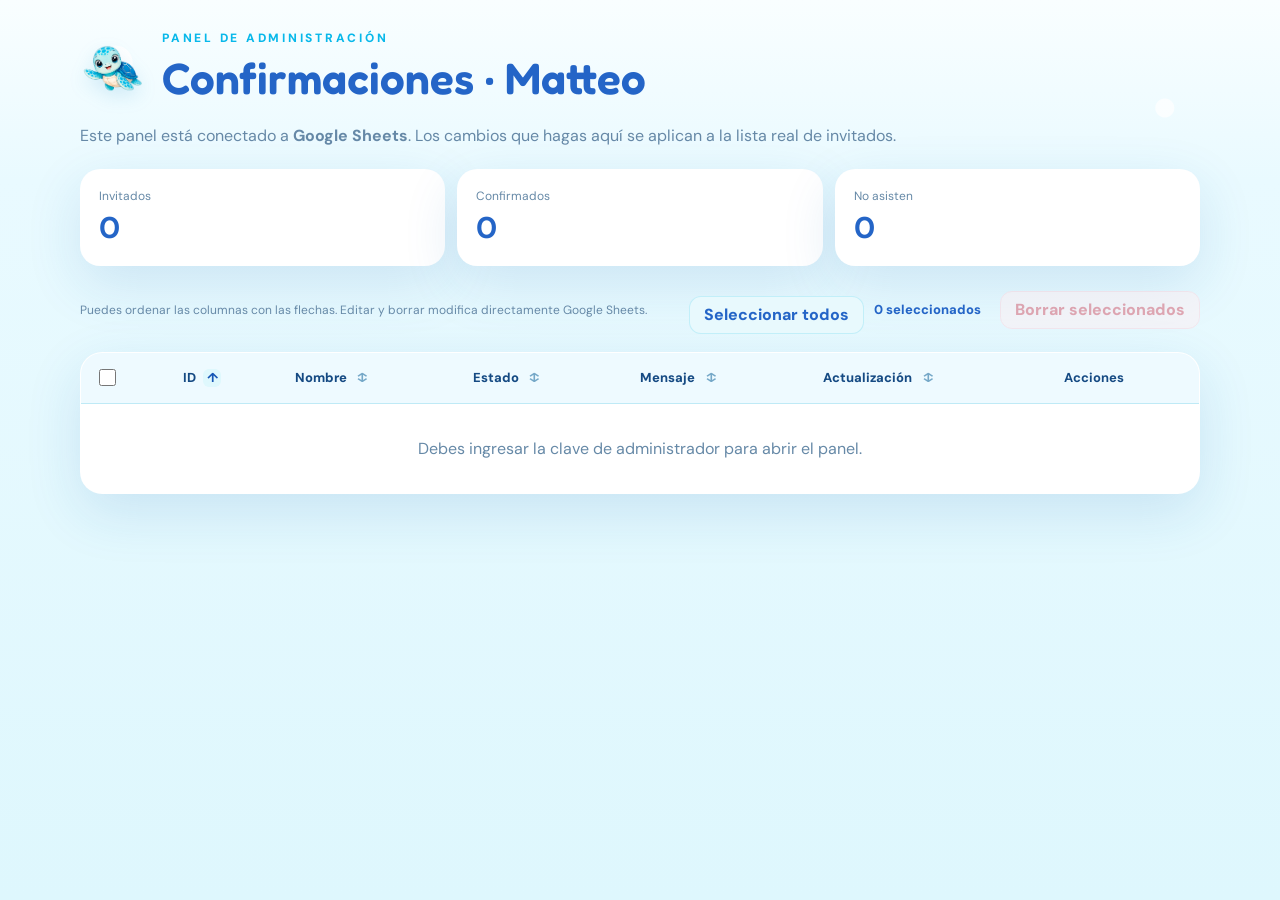
==== admin.html @ 7f7ce2e1 "Add files via upload" ====
<!doctype html>
<html lang="es">
<head>
  <meta charset="utf-8" />
  <meta name="viewport" content="width=device-width,initial-scale=1" />
  <meta name="theme-color" content="#def7fd" />
  <title>Panel RSVP | Matteo</title>
  <link rel="preconnect" href="https://fonts.googleapis.com">
  <link rel="preconnect" href="https://fonts.gstatic.com" crossorigin>
  <link href="https://fonts.googleapis.com/css2?family=DM+Sans:wght@400;500;600;700;800&family=Fredoka:wght@500;600&display=swap" rel="stylesheet">
  <link rel="stylesheet" href="css/styles.css" />
</head>
<body>
  <main class="admin-shell">
    <header class="admin-head">
      <div class="admin-brand">
        <img src="img/tortuga-matteo.png" alt="Tortuguita de Matteo" />
        <div>
          <p class="eyebrow">Panel de administración</p>
          <h1>Confirmaciones · Matteo</h1>
        </div>
      </div>
    </header>

    <p class="muted">Este panel está conectado a <strong>Google Sheets</strong>. Los cambios que hagas aquí se aplican a la lista real de invitados.</p>

    <div class="stats">
      <div class="stat"><span>Invitados</span><strong id="statInvites">0</strong></div>
      <div class="stat"><span>Confirmados</span><strong id="statConfirmed">0</strong></div>
      <div class="stat"><span>No asisten</span><strong id="statNo">0</strong></div>
    </div>

    <div class="toolbar">
      <div class="toolbar-left">
        <span class="hint">Puedes ordenar las columnas con las flechas. Editar y borrar modifica directamente Google Sheets.</span>
      </div>
      <div class="toolbar-right">
        <button class="btn btn-ghost btn-compact" id="selectAllBtn" type="button">Seleccionar todos</button>
        <span class="selection-count" id="selectionCount">0 seleccionados</span>
        <button class="btn btn-danger-soft btn-compact" id="deleteSelected" type="button" disabled>Borrar seleccionados</button>
      </div>
    </div>

    <div class="table-wrap">
      <table>
        <thead>
          <tr>
            <th><input class="check" type="checkbox" id="selectAll" aria-label="Seleccionar todos"></th>
            <th><button class="sort-btn" type="button" data-sort="id" aria-label="Ordenar por ID">ID <span class="sort-arrows" aria-hidden="true">↕</span></button></th>
            <th><button class="sort-btn" type="button" data-sort="name" aria-label="Ordenar por nombre">Nombre <span class="sort-arrows" aria-hidden="true">↕</span></button></th>
            <th><button class="sort-btn" type="button" data-sort="status" aria-label="Ordenar por estado">Estado <span class="sort-arrows" aria-hidden="true">↕</span></button></th>
            <th><button class="sort-btn" type="button" data-sort="note" aria-label="Ordenar por mensaje">Mensaje <span class="sort-arrows" aria-hidden="true">↕</span></button></th>
            <th><button class="sort-btn" type="button" data-sort="updatedAt" aria-label="Ordenar por actualización">Actualización <span class="sort-arrows" aria-hidden="true">↕</span></button></th>
            <th>Acciones</th>
          </tr>
        </thead>
        <tbody id="guestRows"></tbody>
      </table>
      <div id="emptyState" class="empty-state hidden">No hay invitados para mostrar.</div>
    </div>
  </main>

  <div class="modal-backdrop hidden" id="editModal" role="dialog" aria-modal="true" aria-labelledby="editTitle">
    <div class="modal-card">
      <p class="eyebrow small">Editar invitado</p>
      <h2 id="editTitle">Modificar registro</h2>
      <form id="editForm">
        <div class="modal-fields">
          <label>
            Nombre
            <input type="text" id="editName" required />
          </label>
          <label>
            Estado
            <select id="editStatus">
              <option value="Pendiente">Pendiente</option>
              <option value="Confirmado">Confirmado</option>
              <option value="No asiste">No asiste</option>
            </select>
          </label>
          <label>
            Mensaje
            <textarea id="editNote" rows="3" maxlength="180" placeholder="Mensaje opcional"></textarea>
          </label>
        </div>
        <div class="modal-actions">
          <button class="btn btn-ghost" type="button" data-close-modal>Cancelar</button>
          <button class="btn btn-primary" type="submit">Guardar cambios</button>
        </div>
      </form>
    </div>
  </div>

  <div class="modal-backdrop hidden" id="deleteModal" role="dialog" aria-modal="true" aria-labelledby="deleteTitle">
    <div class="modal-card">
      <p class="eyebrow small">Confirmar borrado</p>
      <h2 id="deleteTitle">¿Seguro?</h2>
      <p id="deleteText"></p>
      <div class="modal-warning">Esta acción no se ejecutará hasta que presiones el botón rojo de confirmación.</div>
      <div class="modal-actions">
        <button class="btn btn-ghost" type="button" data-close-modal>Cancelar</button>
        <button class="btn btn-danger" id="confirmDelete" type="button">Sí, borrar</button>
      </div>
    </div>
  </div>

  <script src="js/config.js"></script>
  <script src="js/admin.js"></script>
</body>
</html>
---- css/styles.css ----
:root {
  --bg: #def7fd;
  --bg-soft: #effcff;
  --surface: rgba(255, 255, 255, .94);
  --surface-strong: #ffffff;
  --ink: #205ca8;
  --ink-dark: #154a83;
  --muted: #6689a7;
  --primary: #08b8ea;
  --primary-2: #16d0ee;
  --primary-dark: #2465c7;
  --primary-deep: #1556b5;
  --line: #bfeaf6;
  --soft-blue: #e8f9fd;
  --danger: #d95668;
  --danger-soft: #fff0f3;
  --success: #12a989;
  --shadow: 0 18px 55px rgba(26, 103, 178, .14);
  --shadow-soft: 0 10px 30px rgba(26, 103, 178, .10);
  --radius: 28px;
}

* { box-sizing: border-box; }
html { scroll-behavior: smooth; }
body {
  margin: 0;
  min-height: 100vh;
  font-family: "DM Sans", system-ui, sans-serif;
  color: var(--ink-dark);
  background:
    radial-gradient(circle at 9% 7%, rgba(255,255,255,.9) 0 17px, transparent 18px),
    radial-gradient(circle at 91% 12%, rgba(255,255,255,.72) 0 9px, transparent 10px),
    radial-gradient(circle at 15% 52%, rgba(255,255,255,.6) 0 6px, transparent 7px),
    linear-gradient(180deg, #f9feff 0%, #e9faff 20%, var(--bg) 100%);
}

button, input, textarea, select { font: inherit; }
button { cursor: pointer; }

.page-shell {
  position: relative;
  width: min(720px, calc(100% - 28px));
  margin: 0 auto;
  padding: 36px 0 34px;
}

.bubbles span {
  position: fixed;
  border-radius: 999px;
  border: 1.5px solid rgba(0, 173, 235, .38);
  background: rgba(255,255,255,.33);
  box-shadow: inset 0 0 8px rgba(255,255,255,.72);
  pointer-events: none;
}
.bubbles span:nth-child(1){width:23px;height:23px;left:6%;top:12%;}
.bubbles span:nth-child(2){width:13px;height:13px;right:8%;top:14%;}
.bubbles span:nth-child(3){width:18px;height:18px;right:5%;top:58%;}
.bubbles span:nth-child(4){width:9px;height:9px;left:11%;top:63%;}
.bubbles span:nth-child(5){width:14px;height:14px;left:15%;bottom:6%;}

.hero { text-align: center; padding: 5px 18px 25px; }
.turtle {
  width: 156px;
  min-height: 120px;
  margin: 0 auto 4px;
  display: grid;
  place-items: center;
  filter: drop-shadow(0 12px 16px rgba(14, 137, 195, .14));
}
.turtle img {
  display: block;
  width: 100%;
  height: auto;
  object-fit: contain;
}
.eyebrow {
  margin: 0 0 5px;
  text-transform: uppercase;
  letter-spacing: .23em;
  font-size: 12px;
  font-weight: 800;
  color: var(--primary);
}
.eyebrow.small { font-size: 10px; }
.hero h1, .card h2, .admin-shell h1, .modal-card h2 {
  font-family: "Fredoka", sans-serif;
  font-weight: 600;
}
.hero h1 {
  margin: 0;
  color: var(--primary-dark);
  font-size: clamp(38px, 9vw, 58px);
  line-height: 1;
  letter-spacing: -.03em;
}
.subtitle { margin: 11px 0 16px; color: var(--muted); }
.event-pill {
  display: inline-flex;
  padding: 10px 18px;
  border-radius: 999px;
  color: var(--primary-dark);
  background: rgba(255,255,255,.85);
  border: 1px solid rgba(117,213,240,.55);
  box-shadow: var(--shadow-soft);
  font-size: 13px;
  font-weight: 700;
}

.card {
  position: relative;
  margin: 18px 0;
  padding: 30px;
  border-radius: var(--radius);
  background: var(--surface);
  border: 1px solid rgba(255,255,255,.98);
  backdrop-filter: blur(14px);
  box-shadow: var(--shadow);
  z-index: 2;
}
.card h2 { margin: 0 0 8px; color: var(--primary-dark); font-size: 29px; }
.muted { color: var(--muted); line-height: 1.55; }
.step-badge {
  position: absolute;
  top: 24px;
  right: 24px;
  width: 34px;
  height: 34px;
  display: grid;
  place-items: center;
  border-radius: 50%;
  font-weight: 800;
  color: white;
  background: linear-gradient(135deg, var(--primary-2), var(--primary));
  box-shadow: 0 8px 18px rgba(0, 180, 235, .20);
}

form { margin-top: 24px; }
label, legend { font-size: 13px; font-weight: 700; color: var(--ink-dark); }
.input-wrap { position: relative; margin: 8px 0 16px; }
.input-icon { position: absolute; left: 16px; top: 50%; transform: translateY(-50%); color: var(--primary); }
input[type="text"], textarea, select {
  width: 100%;
  border: 1px solid var(--line);
  background: rgba(255,255,255,.96);
  color: var(--ink-dark);
  border-radius: 16px;
  outline: none;
  transition: .2s ease;
}
input[type="text"] { padding: 15px 16px 15px 44px; }
textarea { display: block; margin: 8px 0 18px; padding: 14px 16px; resize: vertical; }
select { padding: 13px 14px; }
input[type="text"]:focus, textarea:focus, select:focus {
  border-color: var(--primary);
  box-shadow: 0 0 0 4px rgba(8,184,234,.12);
}

.btn {
  width: 100%;
  min-height: 50px;
  border: 0;
  border-radius: 16px;
  font-weight: 800;
  transition: transform .15s ease, opacity .15s ease, box-shadow .15s ease, background .15s ease;
}
.btn:hover { transform: translateY(-1px); }
.btn:disabled { opacity: .5; cursor: not-allowed; transform: none; }
.btn-primary {
  display: flex;
  justify-content: center;
  gap: 12px;
  align-items: center;
  color: white;
  background: linear-gradient(135deg, var(--primary-2), var(--primary));
  box-shadow: 0 10px 24px rgba(0, 177, 232, .24);
}
.btn-primary:hover { box-shadow: 0 12px 28px rgba(0, 177, 232, .30); }
.btn-ghost { margin-top: 10px; color: var(--primary-dark); background: var(--soft-blue); border: 1px solid rgba(125,218,241,.36); }
.btn-danger { color: white; background: var(--danger); }
.btn-danger-soft { color: var(--danger); background: var(--danger-soft); border: 1px solid #ffd4dc; }
.btn-compact { width: auto; min-height: 38px; padding: 0 14px; border-radius: 12px; }

.message { margin-top: 16px; padding: 13px 15px; border-radius: 14px; font-size: 13px; line-height: 1.45; }
.message.error { color: #a04455; background: #fff2f4; border: 1px solid #ffd5dc; }
.message.info { color: var(--primary-deep); background: #edfaff; border: 1px solid #c9eff8; }

.invite-summary {
  display: grid;
  grid-template-columns: 1fr 1fr;
  gap: 12px;
  margin: 22px 0 8px;
}
.invite-summary > div {
  padding: 16px;
  background: #f2fbfe;
  border-radius: 16px;
  border: 1px solid var(--line);
}
.summary-label { display: block; margin-bottom: 5px; color: var(--muted); font-size: 11px; }
.invite-summary strong { color: var(--primary-dark); font-size: 18px; }

fieldset { padding: 0; margin: 24px 0 18px; border: 0; }
legend { margin-bottom: 10px; }
.choice-grid { display: grid; grid-template-columns: 1fr 1fr; gap: 12px; }
.choice { position: relative; }
.choice input { position: absolute; opacity: 0; pointer-events: none; }
.choice-card {
  display: flex;
  min-height: 142px;
  flex-direction: column;
  align-items: center;
  justify-content: center;
  text-align: center;
  gap: 4px;
  padding: 16px;
  border-radius: 18px;
  border: 1px solid var(--line);
  background: #fff;
  transition: .2s ease;
}
.choice-card:hover { border-color: #7fdcf2; transform: translateY(-2px); box-shadow: var(--shadow-soft); }
.choice input:checked + .choice-card {
  border-color: var(--primary);
  background: #ecfbff;
  box-shadow: 0 0 0 4px rgba(8,184,234,.11);
}
.choice-emoji { font-size: 27px; margin-bottom: 4px; }
.choice-card strong { color: var(--primary-dark); }
.choice-card small { color: var(--muted); font-weight: 500; }

.success-card { text-align: center; }
.success-icon {
  width: 70px;
  height: 70px;
  display: grid;
  place-items: center;
  margin: 0 auto 18px;
  border-radius: 50%;
  color: #fff;
  background: linear-gradient(135deg,var(--primary-2),var(--primary));
  font-size: 32px;
  box-shadow: 0 12px 28px rgba(0,177,232,.26);
}
footer { position: relative; z-index: 0; display: flex; justify-content: center; align-items: center; gap: 8px; padding: 16px; color: var(--muted); font-size: 12px; }
.tiny-turtle { width: 30px; height: 24px; object-fit: contain; filter: drop-shadow(0 4px 5px rgba(20,100,180,.12)); }
.hidden { display: none !important; }

/* Búsqueda por proximidad */
.search-combobox { position: relative; }
.search-combobox .input-wrap { margin-bottom: 16px; }
.suggestions {
  position: absolute;
  z-index: 20;
  left: 0;
  right: 0;
  top: calc(100% - 12px);
  padding: 7px;
  background: #ffffff;
  border: 1px solid var(--line);
  border-radius: 16px;
  box-shadow: 0 18px 40px rgba(26,103,178,.17);
  overflow: hidden;
}
.suggestion-item {
  width: 100%;
  display: flex;
  align-items: center;
  gap: 10px;
  padding: 11px 12px;
  border: 0;
  border-radius: 11px;
  background: transparent;
  color: var(--ink-dark);
  text-align: left;
  font-weight: 700;
}
.suggestion-item:hover,
.suggestion-item:focus-visible { background: #eafaff; outline: none; }
.suggestion-icon { color: var(--primary); }
.invite-summary.single { grid-template-columns: 1fr; }

/* Panel admin */
.admin-shell { width: min(1120px, calc(100% - 24px)); margin: 0 auto; padding: 30px 0 42px; }
.admin-head { display: flex; align-items: center; justify-content: space-between; gap: 20px; margin-bottom: 16px; }
.admin-brand { display: flex; align-items: center; gap: 14px; }
.admin-brand img { width: 68px; height: 55px; object-fit: contain; filter: drop-shadow(0 7px 9px rgba(14,137,195,.14)); }
.admin-shell h1 { margin: 2px 0 4px; color: var(--primary-dark); font-size: clamp(30px, 5vw, 44px); }
.admin-shell .muted { margin-top: 0; }
.stats { display:grid; grid-template-columns:repeat(3,1fr); gap:12px; margin:20px 0; }
.stat { padding:18px; border-radius:20px; background:#fff; border:1px solid rgba(255,255,255,.98); box-shadow:var(--shadow); }
.stat span { display:block; color:var(--muted); font-size:12px; }
.stat strong { display:block; margin-top:4px; color:var(--primary-dark); font-size:30px; }
.toolbar { display:flex; justify-content:space-between; gap:12px; align-items:center; margin:12px 0 18px; }
.toolbar-left, .toolbar-right { display:flex; align-items:center; gap:10px; flex-wrap:wrap; }
.hint { font-size:12px; color:var(--muted); }
.selection-count { min-width:116px; color:var(--primary-dark); font-size:13px; font-weight:800; }
.table-wrap { overflow:auto; background:#fff; border-radius:22px; border:1px solid rgba(255,255,255,.98); box-shadow:var(--shadow); }
table { width:100%; border-collapse:collapse; min-width:790px; }
th,td { padding:13px 14px; border-bottom:1px solid var(--line); text-align:left; font-size:13px; vertical-align:middle; }
th { position:sticky; top:0; z-index:2; color:var(--ink-dark); background:#eefaff; }
.sort-btn {
  display:inline-flex;
  align-items:center;
  gap:7px;
  width:100%;
  padding:0;
  border:0;
  background:transparent;
  color:inherit;
  font:inherit;
  font-weight:800;
  text-align:left;
  cursor:pointer;
}
.sort-btn:hover, .sort-btn:focus-visible { color:var(--primary-dark); outline:none; }
.sort-arrows {
  display:inline-grid;
  place-items:center;
  min-width:18px;
  height:18px;
  border-radius:6px;
  color:#75a8c8;
  font-size:13px;
  line-height:1;
  transition:.18s ease;
}
.sort-btn:hover .sort-arrows { background:#dcf6fc; color:var(--primary); }
.sort-btn.is-active .sort-arrows { background:#dff8fd; color:var(--primary-deep); }
tbody tr:hover { background:#fbfeff; }
tbody tr:last-child td { border-bottom:0; }
.status { font-weight:800; }
.status-badge { display:inline-flex; align-items:center; min-height:28px; padding:5px 10px; border-radius:999px; font-size:11px; font-weight:800; }
.status-badge.pending { color:#6e7e91; background:#f1f5f8; }
.status-badge.confirmed { color:#067d69; background:#e6faf5; }
.status-badge.no { color:#a04b5b; background:#fff0f3; }
.row-actions { display:flex; gap:7px; white-space:nowrap; }
.icon-btn { min-width:36px; min-height:34px; padding:0 10px; border-radius:10px; border:1px solid var(--line); background:#f6fcfe; color:var(--primary-dark); font-weight:800; }
.icon-btn:hover { border-color:#82dff3; background:#eafaff; }
.icon-btn.delete { color:var(--danger); border-color:#ffd7df; background:#fff6f8; }
.check { width:17px; height:17px; accent-color:var(--primary); cursor:pointer; }
.empty-state { padding:34px 18px; text-align:center; color:var(--muted); }

/* Modales de administración */
.modal-backdrop {
  position: fixed;
  inset: 0;
  z-index: 100;
  display: grid;
  place-items: center;
  padding: 20px;
  background: rgba(22, 65, 105, .32);
  backdrop-filter: blur(7px);
}
.modal-card {
  width: min(520px, 100%);
  padding: 24px;
  border-radius: 24px;
  background: #fff;
  border: 1px solid rgba(255,255,255,.95);
  box-shadow: 0 28px 80px rgba(22,65,105,.28);
}
.modal-card h2 { margin:0 0 8px; color:var(--primary-dark); font-size:28px; }
.modal-card p { color:var(--muted); line-height:1.55; }
.modal-fields { display:grid; gap:14px; margin:20px 0; }
.modal-fields label { display:grid; gap:7px; }
.modal-fields input[type="text"] { padding:13px 14px; }
.modal-actions { display:flex; justify-content:flex-end; gap:10px; margin-top:18px; }
.modal-actions .btn { width:auto; min-width:120px; padding:0 16px; }
.modal-warning { padding:12px 14px; border-radius:14px; color:#974556; background:var(--danger-soft); border:1px solid #ffd5dd; font-size:13px; }

@media (max-width: 700px) {
  .admin-head { align-items:flex-start; }
  .admin-brand img { width:58px; height:48px; }
  .stats { grid-template-columns:1fr; }
  .toolbar { align-items:stretch; flex-direction:column; }
  .toolbar-left, .toolbar-right { width:100%; }
  .toolbar-right .btn { flex:1; }
}

@media (max-width: 560px) {
  .page-shell { width: min(100% - 18px, 720px); padding-top: 24px; }
  .hero { padding-bottom: 18px; }
  .turtle { width: 132px; min-height: 100px; }
  .card { padding: 24px 18px; border-radius: 24px; }
  .step-badge { top: 18px; right: 18px; }
  .choice-grid { grid-template-columns: 1fr; }
  .choice-card { min-height: 110px; }
  .invite-summary { grid-template-columns: 1fr; }
  .modal-actions { flex-direction:column-reverse; }
  .modal-actions .btn { width:100%; }
}
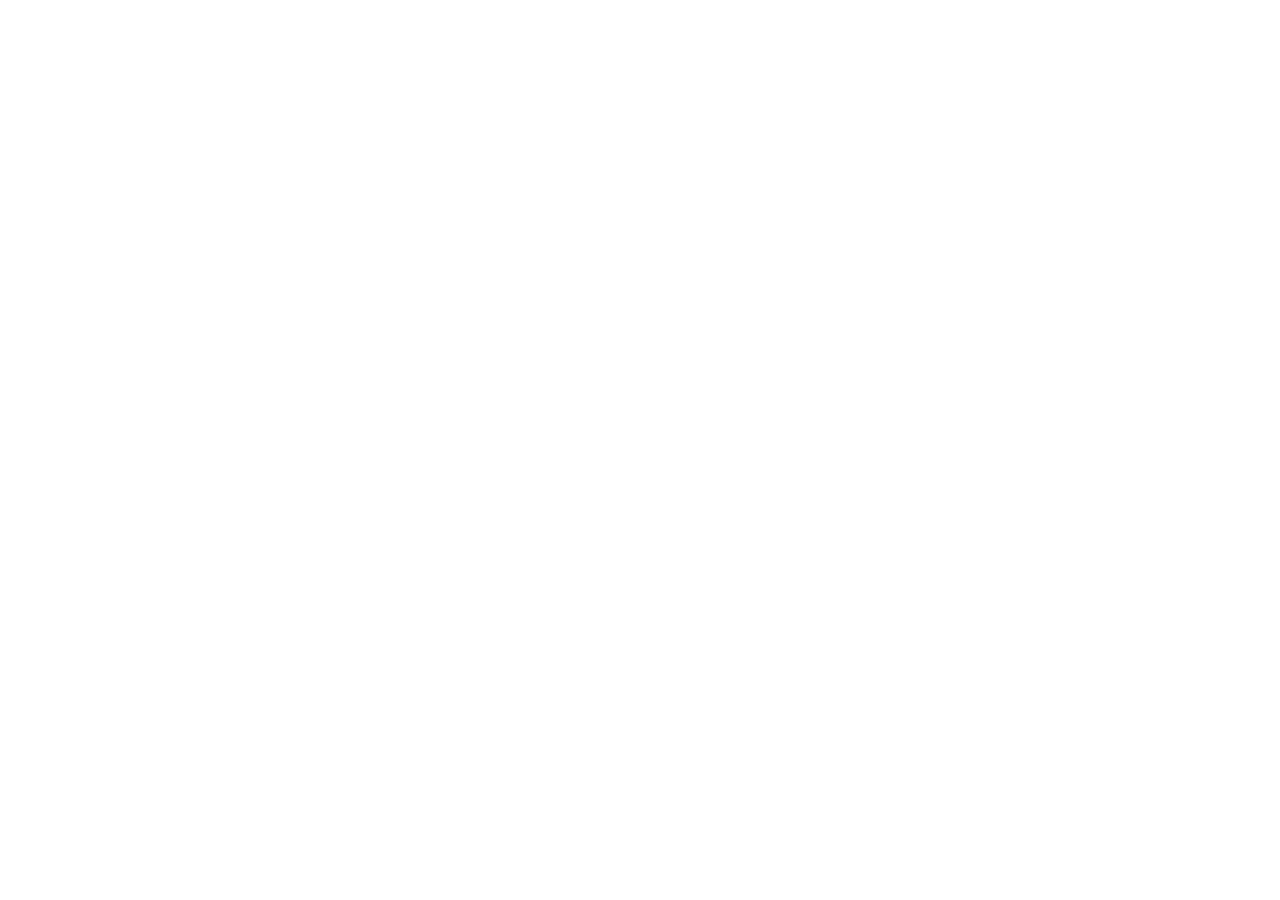
==== commit fc8a8a24: "Add files via upload" ====
--- a/admin.html
+++ b/admin.html
@@ -1,110 +1 @@
-<!doctype html>
-<html lang="es">
-<head>
-  <meta charset="utf-8" />
-  <meta name="viewport" content="width=device-width,initial-scale=1" />
-  <meta name="theme-color" content="#def7fd" />
-  <title>Panel RSVP | Matteo</title>
-  <link rel="preconnect" href="https://fonts.googleapis.com">
-  <link rel="preconnect" href="https://fonts.gstatic.com" crossorigin>
-  <link href="https://fonts.googleapis.com/css2?family=DM+Sans:wght@400;500;600;700;800&family=Fredoka:wght@500;600&display=swap" rel="stylesheet">
-  <link rel="stylesheet" href="css/styles.css" />
-</head>
-<body>
-  <main class="admin-shell">
-    <header class="admin-head">
-      <div class="admin-brand">
-        <img src="img/tortuga-matteo.png" alt="Tortuguita de Matteo" />
-        <div>
-          <p class="eyebrow">Panel de administración</p>
-          <h1>Confirmaciones · Matteo</h1>
-        </div>
-      </div>
-    </header>
-
-    <p class="muted">Este panel está conectado a <strong>Google Sheets</strong>. Los cambios que hagas aquí se aplican a la lista real de invitados.</p>
-
-    <div class="stats">
-      <div class="stat"><span>Invitados</span><strong id="statInvites">0</strong></div>
-      <div class="stat"><span>Confirmados</span><strong id="statConfirmed">0</strong></div>
-      <div class="stat"><span>No asisten</span><strong id="statNo">0</strong></div>
-    </div>
-
-    <div class="toolbar">
-      <div class="toolbar-left">
-        <span class="hint">Puedes ordenar las columnas con las flechas. Editar y borrar modifica directamente Google Sheets.</span>
-      </div>
-      <div class="toolbar-right">
-        <button class="btn btn-ghost btn-compact" id="selectAllBtn" type="button">Seleccionar todos</button>
-        <span class="selection-count" id="selectionCount">0 seleccionados</span>
-        <button class="btn btn-danger-soft btn-compact" id="deleteSelected" type="button" disabled>Borrar seleccionados</button>
-      </div>
-    </div>
-
-    <div class="table-wrap">
-      <table>
-        <thead>
-          <tr>
-            <th><input class="check" type="checkbox" id="selectAll" aria-label="Seleccionar todos"></th>
-            <th><button class="sort-btn" type="button" data-sort="id" aria-label="Ordenar por ID">ID <span class="sort-arrows" aria-hidden="true">↕</span></button></th>
-            <th><button class="sort-btn" type="button" data-sort="name" aria-label="Ordenar por nombre">Nombre <span class="sort-arrows" aria-hidden="true">↕</span></button></th>
-            <th><button class="sort-btn" type="button" data-sort="status" aria-label="Ordenar por estado">Estado <span class="sort-arrows" aria-hidden="true">↕</span></button></th>
-            <th><button class="sort-btn" type="button" data-sort="note" aria-label="Ordenar por mensaje">Mensaje <span class="sort-arrows" aria-hidden="true">↕</span></button></th>
-            <th><button class="sort-btn" type="button" data-sort="updatedAt" aria-label="Ordenar por actualización">Actualización <span class="sort-arrows" aria-hidden="true">↕</span></button></th>
-            <th>Acciones</th>
-          </tr>
-        </thead>
-        <tbody id="guestRows"></tbody>
-      </table>
-      <div id="emptyState" class="empty-state hidden">No hay invitados para mostrar.</div>
-    </div>
-  </main>
-
-  <div class="modal-backdrop hidden" id="editModal" role="dialog" aria-modal="true" aria-labelledby="editTitle">
-    <div class="modal-card">
-      <p class="eyebrow small">Editar invitado</p>
-      <h2 id="editTitle">Modificar registro</h2>
-      <form id="editForm">
-        <div class="modal-fields">
-          <label>
-            Nombre
-            <input type="text" id="editName" required />
-          </label>
-          <label>
-            Estado
-            <select id="editStatus">
-              <option value="Pendiente">Pendiente</option>
-              <option value="Confirmado">Confirmado</option>
-              <option value="No asiste">No asiste</option>
-            </select>
-          </label>
-          <label>
-            Mensaje
-            <textarea id="editNote" rows="3" maxlength="180" placeholder="Mensaje opcional"></textarea>
-          </label>
-        </div>
-        <div class="modal-actions">
-          <button class="btn btn-ghost" type="button" data-close-modal>Cancelar</button>
-          <button class="btn btn-primary" type="submit">Guardar cambios</button>
-        </div>
-      </form>
-    </div>
-  </div>
-
-  <div class="modal-backdrop hidden" id="deleteModal" role="dialog" aria-modal="true" aria-labelledby="deleteTitle">
-    <div class="modal-card">
-      <p class="eyebrow small">Confirmar borrado</p>
-      <h2 id="deleteTitle">¿Seguro?</h2>
-      <p id="deleteText"></p>
-      <div class="modal-warning">Esta acción no se ejecutará hasta que presiones el botón rojo de confirmación.</div>
-      <div class="modal-actions">
-        <button class="btn btn-ghost" type="button" data-close-modal>Cancelar</button>
-        <button class="btn btn-danger" id="confirmDelete" type="button">Sí, borrar</button>
-      </div>
-    </div>
-  </div>
-
-  <script src="js/config.js"></script>
-  <script src="js/admin.js"></script>
-</body>
-</html>
+<!doctype html><html lang="es"><head><meta charset="utf-8"><meta name="viewport" content="width=device-width,initial-scale=1"><title>Panel Matteo</title><meta http-equiv="refresh" content="0;url=https://script.google.com/macros/s/AKfycbwygK-o5YfHBfH8tjydOkzRGXcKUEx5LTFboBU5mRSY8SdS4y4xibLxO3G3W8_rhRfP/exec?page=admin"><script>location.replace('https://script.google.com/macros/s/AKfycbwygK-o5YfHBfH8tjydOkzRGXcKUEx5LTFboBU5mRSY8SdS4y4xibLxO3G3W8_rhRfP/exec?page=admin');</script></head><body><p>Abriendo panel…</p></body></html>
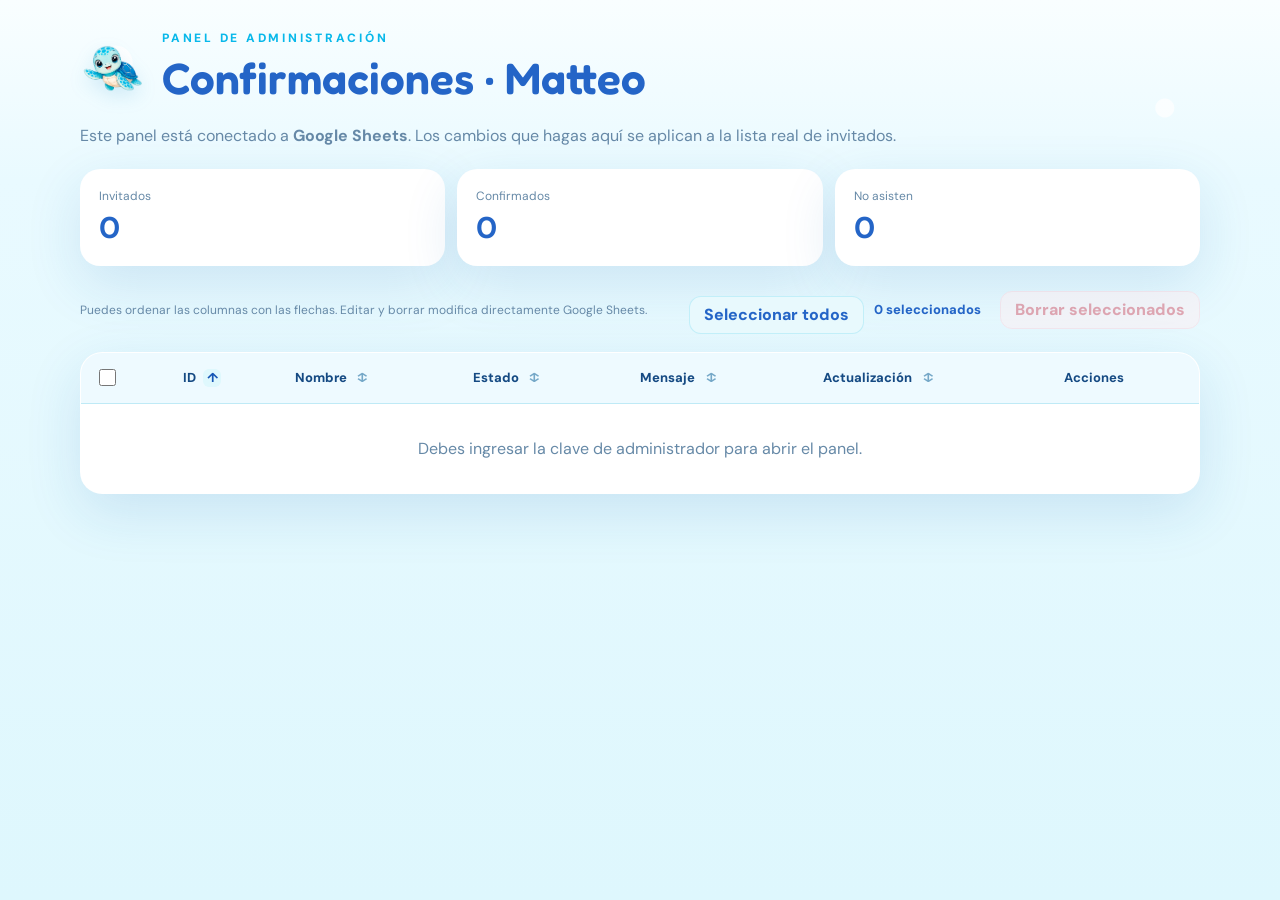
==== commit 5c5c004c: "Add files via upload" ====
--- a/admin.html
+++ b/admin.html
@@ -1 +1,110 @@
-<!doctype html><html lang="es"><head><meta charset="utf-8"><meta name="viewport" content="width=device-width,initial-scale=1"><title>Panel Matteo</title><meta http-equiv="refresh" content="0;url=https://script.google.com/macros/s/AKfycbwygK-o5YfHBfH8tjydOkzRGXcKUEx5LTFboBU5mRSY8SdS4y4xibLxO3G3W8_rhRfP/exec?page=admin"><script>location.replace('https://script.google.com/macros/s/AKfycbwygK-o5YfHBfH8tjydOkzRGXcKUEx5LTFboBU5mRSY8SdS4y4xibLxO3G3W8_rhRfP/exec?page=admin');</script></head><body><p>Abriendo panel…</p></body></html>+<!doctype html>
+<html lang="es">
+<head>
+  <meta charset="utf-8" />
+  <meta name="viewport" content="width=device-width,initial-scale=1" />
+  <meta name="theme-color" content="#def7fd" />
+  <title>Panel RSVP | Matteo</title>
+  <link rel="preconnect" href="https://fonts.googleapis.com">
+  <link rel="preconnect" href="https://fonts.gstatic.com" crossorigin>
+  <link href="https://fonts.googleapis.com/css2?family=DM+Sans:wght@400;500;600;700;800&family=Fredoka:wght@500;600&display=swap" rel="stylesheet">
+  <link rel="stylesheet" href="css/styles.css" />
+</head>
+<body>
+  <main class="admin-shell">
+    <header class="admin-head">
+      <div class="admin-brand">
+        <img src="img/tortuga-matteo.png" alt="Tortuguita de Matteo" />
+        <div>
+          <p class="eyebrow">Panel de administración</p>
+          <h1>Confirmaciones · Matteo</h1>
+        </div>
+      </div>
+    </header>
+
+    <p class="muted">Este panel está conectado a <strong>Google Sheets</strong>. Los cambios que hagas aquí se aplican a la lista real de invitados.</p>
+
+    <div class="stats">
+      <div class="stat"><span>Invitados</span><strong id="statInvites">0</strong></div>
+      <div class="stat"><span>Confirmados</span><strong id="statConfirmed">0</strong></div>
+      <div class="stat"><span>No asisten</span><strong id="statNo">0</strong></div>
+    </div>
+
+    <div class="toolbar">
+      <div class="toolbar-left">
+        <span class="hint">Puedes ordenar las columnas con las flechas. Editar y borrar modifica directamente Google Sheets.</span>
+      </div>
+      <div class="toolbar-right">
+        <button class="btn btn-ghost btn-compact" id="selectAllBtn" type="button">Seleccionar todos</button>
+        <span class="selection-count" id="selectionCount">0 seleccionados</span>
+        <button class="btn btn-danger-soft btn-compact" id="deleteSelected" type="button" disabled>Borrar seleccionados</button>
+      </div>
+    </div>
+
+    <div class="table-wrap">
+      <table>
+        <thead>
+          <tr>
+            <th><input class="check" type="checkbox" id="selectAll" aria-label="Seleccionar todos"></th>
+            <th><button class="sort-btn" type="button" data-sort="id" aria-label="Ordenar por ID">ID <span class="sort-arrows" aria-hidden="true">↕</span></button></th>
+            <th><button class="sort-btn" type="button" data-sort="name" aria-label="Ordenar por nombre">Nombre <span class="sort-arrows" aria-hidden="true">↕</span></button></th>
+            <th><button class="sort-btn" type="button" data-sort="status" aria-label="Ordenar por estado">Estado <span class="sort-arrows" aria-hidden="true">↕</span></button></th>
+            <th><button class="sort-btn" type="button" data-sort="note" aria-label="Ordenar por mensaje">Mensaje <span class="sort-arrows" aria-hidden="true">↕</span></button></th>
+            <th><button class="sort-btn" type="button" data-sort="updatedAt" aria-label="Ordenar por actualización">Actualización <span class="sort-arrows" aria-hidden="true">↕</span></button></th>
+            <th>Acciones</th>
+          </tr>
+        </thead>
+        <tbody id="guestRows"></tbody>
+      </table>
+      <div id="emptyState" class="empty-state hidden">No hay invitados para mostrar.</div>
+    </div>
+  </main>
+
+  <div class="modal-backdrop hidden" id="editModal" role="dialog" aria-modal="true" aria-labelledby="editTitle">
+    <div class="modal-card">
+      <p class="eyebrow small">Editar invitado</p>
+      <h2 id="editTitle">Modificar registro</h2>
+      <form id="editForm">
+        <div class="modal-fields">
+          <label>
+            Nombre
+            <input type="text" id="editName" required />
+          </label>
+          <label>
+            Estado
+            <select id="editStatus">
+              <option value="Pendiente">Pendiente</option>
+              <option value="Confirmado">Confirmado</option>
+              <option value="No asiste">No asiste</option>
+            </select>
+          </label>
+          <label>
+            Mensaje
+            <textarea id="editNote" rows="3" maxlength="180" placeholder="Mensaje opcional"></textarea>
+          </label>
+        </div>
+        <div class="modal-actions">
+          <button class="btn btn-ghost" type="button" data-close-modal>Cancelar</button>
+          <button class="btn btn-primary" type="submit">Guardar cambios</button>
+        </div>
+      </form>
+    </div>
+  </div>
+
+  <div class="modal-backdrop hidden" id="deleteModal" role="dialog" aria-modal="true" aria-labelledby="deleteTitle">
+    <div class="modal-card">
+      <p class="eyebrow small">Confirmar borrado</p>
+      <h2 id="deleteTitle">¿Seguro?</h2>
+      <p id="deleteText"></p>
+      <div class="modal-warning">Esta acción no se ejecutará hasta que presiones el botón rojo de confirmación.</div>
+      <div class="modal-actions">
+        <button class="btn btn-ghost" type="button" data-close-modal>Cancelar</button>
+        <button class="btn btn-danger" id="confirmDelete" type="button">Sí, borrar</button>
+      </div>
+    </div>
+  </div>
+
+  <script src="js/config.js"></script>
+  <script src="js/admin.js"></script>
+</body>
+</html>
--- a/css/styles.css
+++ b/css/styles.css
@@ -0,0 +1,391 @@
+:root {
+  --bg: #def7fd;
+  --bg-soft: #effcff;
+  --surface: rgba(255, 255, 255, .94);
+  --surface-strong: #ffffff;
+  --ink: #205ca8;
+  --ink-dark: #154a83;
+  --muted: #6689a7;
+  --primary: #08b8ea;
+  --primary-2: #16d0ee;
+  --primary-dark: #2465c7;
+  --primary-deep: #1556b5;
+  --line: #bfeaf6;
+  --soft-blue: #e8f9fd;
+  --danger: #d95668;
+  --danger-soft: #fff0f3;
+  --success: #12a989;
+  --shadow: 0 18px 55px rgba(26, 103, 178, .14);
+  --shadow-soft: 0 10px 30px rgba(26, 103, 178, .10);
+  --radius: 28px;
+}
+
+* { box-sizing: border-box; }
+html { scroll-behavior: smooth; }
+body {
+  margin: 0;
+  min-height: 100vh;
+  font-family: "DM Sans", system-ui, sans-serif;
+  color: var(--ink-dark);
+  background:
+    radial-gradient(circle at 9% 7%, rgba(255,255,255,.9) 0 17px, transparent 18px),
+    radial-gradient(circle at 91% 12%, rgba(255,255,255,.72) 0 9px, transparent 10px),
+    radial-gradient(circle at 15% 52%, rgba(255,255,255,.6) 0 6px, transparent 7px),
+    linear-gradient(180deg, #f9feff 0%, #e9faff 20%, var(--bg) 100%);
+}
+
+button, input, textarea, select { font: inherit; }
+button { cursor: pointer; }
+
+.page-shell {
+  position: relative;
+  width: min(720px, calc(100% - 28px));
+  margin: 0 auto;
+  padding: 36px 0 34px;
+}
+
+.bubbles span {
+  position: fixed;
+  border-radius: 999px;
+  border: 1.5px solid rgba(0, 173, 235, .38);
+  background: rgba(255,255,255,.33);
+  box-shadow: inset 0 0 8px rgba(255,255,255,.72);
+  pointer-events: none;
+}
+.bubbles span:nth-child(1){width:23px;height:23px;left:6%;top:12%;}
+.bubbles span:nth-child(2){width:13px;height:13px;right:8%;top:14%;}
+.bubbles span:nth-child(3){width:18px;height:18px;right:5%;top:58%;}
+.bubbles span:nth-child(4){width:9px;height:9px;left:11%;top:63%;}
+.bubbles span:nth-child(5){width:14px;height:14px;left:15%;bottom:6%;}
+
+.hero { text-align: center; padding: 5px 18px 25px; }
+.turtle {
+  width: 156px;
+  min-height: 120px;
+  margin: 0 auto 4px;
+  display: grid;
+  place-items: center;
+  filter: drop-shadow(0 12px 16px rgba(14, 137, 195, .14));
+}
+.turtle img {
+  display: block;
+  width: 100%;
+  height: auto;
+  object-fit: contain;
+}
+.eyebrow {
+  margin: 0 0 5px;
+  text-transform: uppercase;
+  letter-spacing: .23em;
+  font-size: 12px;
+  font-weight: 800;
+  color: var(--primary);
+}
+.eyebrow.small { font-size: 10px; }
+.hero h1, .card h2, .admin-shell h1, .modal-card h2 {
+  font-family: "Fredoka", sans-serif;
+  font-weight: 600;
+}
+.hero h1 {
+  margin: 0;
+  color: var(--primary-dark);
+  font-size: clamp(38px, 9vw, 58px);
+  line-height: 1;
+  letter-spacing: -.03em;
+}
+.subtitle { margin: 11px 0 16px; color: var(--muted); }
+.event-pill {
+  display: inline-flex;
+  padding: 10px 18px;
+  border-radius: 999px;
+  color: var(--primary-dark);
+  background: rgba(255,255,255,.85);
+  border: 1px solid rgba(117,213,240,.55);
+  box-shadow: var(--shadow-soft);
+  font-size: 13px;
+  font-weight: 700;
+}
+
+.card {
+  position: relative;
+  margin: 18px 0;
+  padding: 30px;
+  border-radius: var(--radius);
+  background: var(--surface);
+  border: 1px solid rgba(255,255,255,.98);
+  backdrop-filter: blur(14px);
+  box-shadow: var(--shadow);
+  z-index: 2;
+}
+.card h2 { margin: 0 0 8px; color: var(--primary-dark); font-size: 29px; }
+.muted { color: var(--muted); line-height: 1.55; }
+.step-badge {
+  position: absolute;
+  top: 24px;
+  right: 24px;
+  width: 34px;
+  height: 34px;
+  display: grid;
+  place-items: center;
+  border-radius: 50%;
+  font-weight: 800;
+  color: white;
+  background: linear-gradient(135deg, var(--primary-2), var(--primary));
+  box-shadow: 0 8px 18px rgba(0, 180, 235, .20);
+}
+
+form { margin-top: 24px; }
+label, legend { font-size: 13px; font-weight: 700; color: var(--ink-dark); }
+.input-wrap { position: relative; margin: 8px 0 16px; }
+.input-icon { position: absolute; left: 16px; top: 50%; transform: translateY(-50%); color: var(--primary); }
+input[type="text"], textarea, select {
+  width: 100%;
+  border: 1px solid var(--line);
+  background: rgba(255,255,255,.96);
+  color: var(--ink-dark);
+  border-radius: 16px;
+  outline: none;
+  transition: .2s ease;
+}
+input[type="text"] { padding: 15px 16px 15px 44px; }
+textarea { display: block; margin: 8px 0 18px; padding: 14px 16px; resize: vertical; }
+select { padding: 13px 14px; }
+input[type="text"]:focus, textarea:focus, select:focus {
+  border-color: var(--primary);
+  box-shadow: 0 0 0 4px rgba(8,184,234,.12);
+}
+
+.btn {
+  width: 100%;
+  min-height: 50px;
+  border: 0;
+  border-radius: 16px;
+  font-weight: 800;
+  transition: transform .15s ease, opacity .15s ease, box-shadow .15s ease, background .15s ease;
+}
+.btn:hover { transform: translateY(-1px); }
+.btn:disabled { opacity: .5; cursor: not-allowed; transform: none; }
+.btn-primary {
+  display: flex;
+  justify-content: center;
+  gap: 12px;
+  align-items: center;
+  color: white;
+  background: linear-gradient(135deg, var(--primary-2), var(--primary));
+  box-shadow: 0 10px 24px rgba(0, 177, 232, .24);
+}
+.btn-primary:hover { box-shadow: 0 12px 28px rgba(0, 177, 232, .30); }
+.btn-ghost { margin-top: 10px; color: var(--primary-dark); background: var(--soft-blue); border: 1px solid rgba(125,218,241,.36); }
+.btn-danger { color: white; background: var(--danger); }
+.btn-danger-soft { color: var(--danger); background: var(--danger-soft); border: 1px solid #ffd4dc; }
+.btn-compact { width: auto; min-height: 38px; padding: 0 14px; border-radius: 12px; }
+
+.message { margin-top: 16px; padding: 13px 15px; border-radius: 14px; font-size: 13px; line-height: 1.45; }
+.message.error { color: #a04455; background: #fff2f4; border: 1px solid #ffd5dc; }
+.message.info { color: var(--primary-deep); background: #edfaff; border: 1px solid #c9eff8; }
+
+.invite-summary {
+  display: grid;
+  grid-template-columns: 1fr 1fr;
+  gap: 12px;
+  margin: 22px 0 8px;
+}
+.invite-summary > div {
+  padding: 16px;
+  background: #f2fbfe;
+  border-radius: 16px;
+  border: 1px solid var(--line);
+}
+.summary-label { display: block; margin-bottom: 5px; color: var(--muted); font-size: 11px; }
+.invite-summary strong { color: var(--primary-dark); font-size: 18px; }
+
+fieldset { padding: 0; margin: 24px 0 18px; border: 0; }
+legend { margin-bottom: 10px; }
+.choice-grid { display: grid; grid-template-columns: 1fr 1fr; gap: 12px; }
+.choice { position: relative; }
+.choice input { position: absolute; opacity: 0; pointer-events: none; }
+.choice-card {
+  display: flex;
+  min-height: 142px;
+  flex-direction: column;
+  align-items: center;
+  justify-content: center;
+  text-align: center;
+  gap: 4px;
+  padding: 16px;
+  border-radius: 18px;
+  border: 1px solid var(--line);
+  background: #fff;
+  transition: .2s ease;
+}
+.choice-card:hover { border-color: #7fdcf2; transform: translateY(-2px); box-shadow: var(--shadow-soft); }
+.choice input:checked + .choice-card {
+  border-color: var(--primary);
+  background: #ecfbff;
+  box-shadow: 0 0 0 4px rgba(8,184,234,.11);
+}
+.choice-emoji { font-size: 27px; margin-bottom: 4px; }
+.choice-card strong { color: var(--primary-dark); }
+.choice-card small { color: var(--muted); font-weight: 500; }
+
+.success-card { text-align: center; }
+.success-icon {
+  width: 70px;
+  height: 70px;
+  display: grid;
+  place-items: center;
+  margin: 0 auto 18px;
+  border-radius: 50%;
+  color: #fff;
+  background: linear-gradient(135deg,var(--primary-2),var(--primary));
+  font-size: 32px;
+  box-shadow: 0 12px 28px rgba(0,177,232,.26);
+}
+footer { position: relative; z-index: 0; display: flex; justify-content: center; align-items: center; gap: 8px; padding: 16px; color: var(--muted); font-size: 12px; }
+.tiny-turtle { width: 30px; height: 24px; object-fit: contain; filter: drop-shadow(0 4px 5px rgba(20,100,180,.12)); }
+.hidden { display: none !important; }
+
+/* Búsqueda por proximidad */
+.search-combobox { position: relative; }
+.search-combobox .input-wrap { margin-bottom: 16px; }
+.suggestions {
+  position: absolute;
+  z-index: 20;
+  left: 0;
+  right: 0;
+  top: calc(100% - 12px);
+  padding: 7px;
+  background: #ffffff;
+  border: 1px solid var(--line);
+  border-radius: 16px;
+  box-shadow: 0 18px 40px rgba(26,103,178,.17);
+  overflow: hidden;
+}
+.suggestion-item {
+  width: 100%;
+  display: flex;
+  align-items: center;
+  gap: 10px;
+  padding: 11px 12px;
+  border: 0;
+  border-radius: 11px;
+  background: transparent;
+  color: var(--ink-dark);
+  text-align: left;
+  font-weight: 700;
+}
+.suggestion-item:hover,
+.suggestion-item:focus-visible { background: #eafaff; outline: none; }
+.suggestion-icon { color: var(--primary); }
+.invite-summary.single { grid-template-columns: 1fr; }
+
+/* Panel admin */
+.admin-shell { width: min(1120px, calc(100% - 24px)); margin: 0 auto; padding: 30px 0 42px; }
+.admin-head { display: flex; align-items: center; justify-content: space-between; gap: 20px; margin-bottom: 16px; }
+.admin-brand { display: flex; align-items: center; gap: 14px; }
+.admin-brand img { width: 68px; height: 55px; object-fit: contain; filter: drop-shadow(0 7px 9px rgba(14,137,195,.14)); }
+.admin-shell h1 { margin: 2px 0 4px; color: var(--primary-dark); font-size: clamp(30px, 5vw, 44px); }
+.admin-shell .muted { margin-top: 0; }
+.stats { display:grid; grid-template-columns:repeat(3,1fr); gap:12px; margin:20px 0; }
+.stat { padding:18px; border-radius:20px; background:#fff; border:1px solid rgba(255,255,255,.98); box-shadow:var(--shadow); }
+.stat span { display:block; color:var(--muted); font-size:12px; }
+.stat strong { display:block; margin-top:4px; color:var(--primary-dark); font-size:30px; }
+.toolbar { display:flex; justify-content:space-between; gap:12px; align-items:center; margin:12px 0 18px; }
+.toolbar-left, .toolbar-right { display:flex; align-items:center; gap:10px; flex-wrap:wrap; }
+.hint { font-size:12px; color:var(--muted); }
+.selection-count { min-width:116px; color:var(--primary-dark); font-size:13px; font-weight:800; }
+.table-wrap { overflow:auto; background:#fff; border-radius:22px; border:1px solid rgba(255,255,255,.98); box-shadow:var(--shadow); }
+table { width:100%; border-collapse:collapse; min-width:790px; }
+th,td { padding:13px 14px; border-bottom:1px solid var(--line); text-align:left; font-size:13px; vertical-align:middle; }
+th { position:sticky; top:0; z-index:2; color:var(--ink-dark); background:#eefaff; }
+.sort-btn {
+  display:inline-flex;
+  align-items:center;
+  gap:7px;
+  width:100%;
+  padding:0;
+  border:0;
+  background:transparent;
+  color:inherit;
+  font:inherit;
+  font-weight:800;
+  text-align:left;
+  cursor:pointer;
+}
+.sort-btn:hover, .sort-btn:focus-visible { color:var(--primary-dark); outline:none; }
+.sort-arrows {
+  display:inline-grid;
+  place-items:center;
+  min-width:18px;
+  height:18px;
+  border-radius:6px;
+  color:#75a8c8;
+  font-size:13px;
+  line-height:1;
+  transition:.18s ease;
+}
+.sort-btn:hover .sort-arrows { background:#dcf6fc; color:var(--primary); }
+.sort-btn.is-active .sort-arrows { background:#dff8fd; color:var(--primary-deep); }
+tbody tr:hover { background:#fbfeff; }
+tbody tr:last-child td { border-bottom:0; }
+.status { font-weight:800; }
+.status-badge { display:inline-flex; align-items:center; min-height:28px; padding:5px 10px; border-radius:999px; font-size:11px; font-weight:800; }
+.status-badge.pending { color:#6e7e91; background:#f1f5f8; }
+.status-badge.confirmed { color:#067d69; background:#e6faf5; }
+.status-badge.no { color:#a04b5b; background:#fff0f3; }
+.row-actions { display:flex; gap:7px; white-space:nowrap; }
+.icon-btn { min-width:36px; min-height:34px; padding:0 10px; border-radius:10px; border:1px solid var(--line); background:#f6fcfe; color:var(--primary-dark); font-weight:800; }
+.icon-btn:hover { border-color:#82dff3; background:#eafaff; }
+.icon-btn.delete { color:var(--danger); border-color:#ffd7df; background:#fff6f8; }
+.check { width:17px; height:17px; accent-color:var(--primary); cursor:pointer; }
+.empty-state { padding:34px 18px; text-align:center; color:var(--muted); }
+
+/* Modales de administración */
+.modal-backdrop {
+  position: fixed;
+  inset: 0;
+  z-index: 100;
+  display: grid;
+  place-items: center;
+  padding: 20px;
+  background: rgba(22, 65, 105, .32);
+  backdrop-filter: blur(7px);
+}
+.modal-card {
+  width: min(520px, 100%);
+  padding: 24px;
+  border-radius: 24px;
+  background: #fff;
+  border: 1px solid rgba(255,255,255,.95);
+  box-shadow: 0 28px 80px rgba(22,65,105,.28);
+}
+.modal-card h2 { margin:0 0 8px; color:var(--primary-dark); font-size:28px; }
+.modal-card p { color:var(--muted); line-height:1.55; }
+.modal-fields { display:grid; gap:14px; margin:20px 0; }
+.modal-fields label { display:grid; gap:7px; }
+.modal-fields input[type="text"] { padding:13px 14px; }
+.modal-actions { display:flex; justify-content:flex-end; gap:10px; margin-top:18px; }
+.modal-actions .btn { width:auto; min-width:120px; padding:0 16px; }
+.modal-warning { padding:12px 14px; border-radius:14px; color:#974556; background:var(--danger-soft); border:1px solid #ffd5dd; font-size:13px; }
+
+@media (max-width: 700px) {
+  .admin-head { align-items:flex-start; }
+  .admin-brand img { width:58px; height:48px; }
+  .stats { grid-template-columns:1fr; }
+  .toolbar { align-items:stretch; flex-direction:column; }
+  .toolbar-left, .toolbar-right { width:100%; }
+  .toolbar-right .btn { flex:1; }
+}
+
+@media (max-width: 560px) {
+  .page-shell { width: min(100% - 18px, 720px); padding-top: 24px; }
+  .hero { padding-bottom: 18px; }
+  .turtle { width: 132px; min-height: 100px; }
+  .card { padding: 24px 18px; border-radius: 24px; }
+  .step-badge { top: 18px; right: 18px; }
+  .choice-grid { grid-template-columns: 1fr; }
+  .choice-card { min-height: 110px; }
+  .invite-summary { grid-template-columns: 1fr; }
+  .modal-actions { flex-direction:column-reverse; }
+  .modal-actions .btn { width:100%; }
+}
